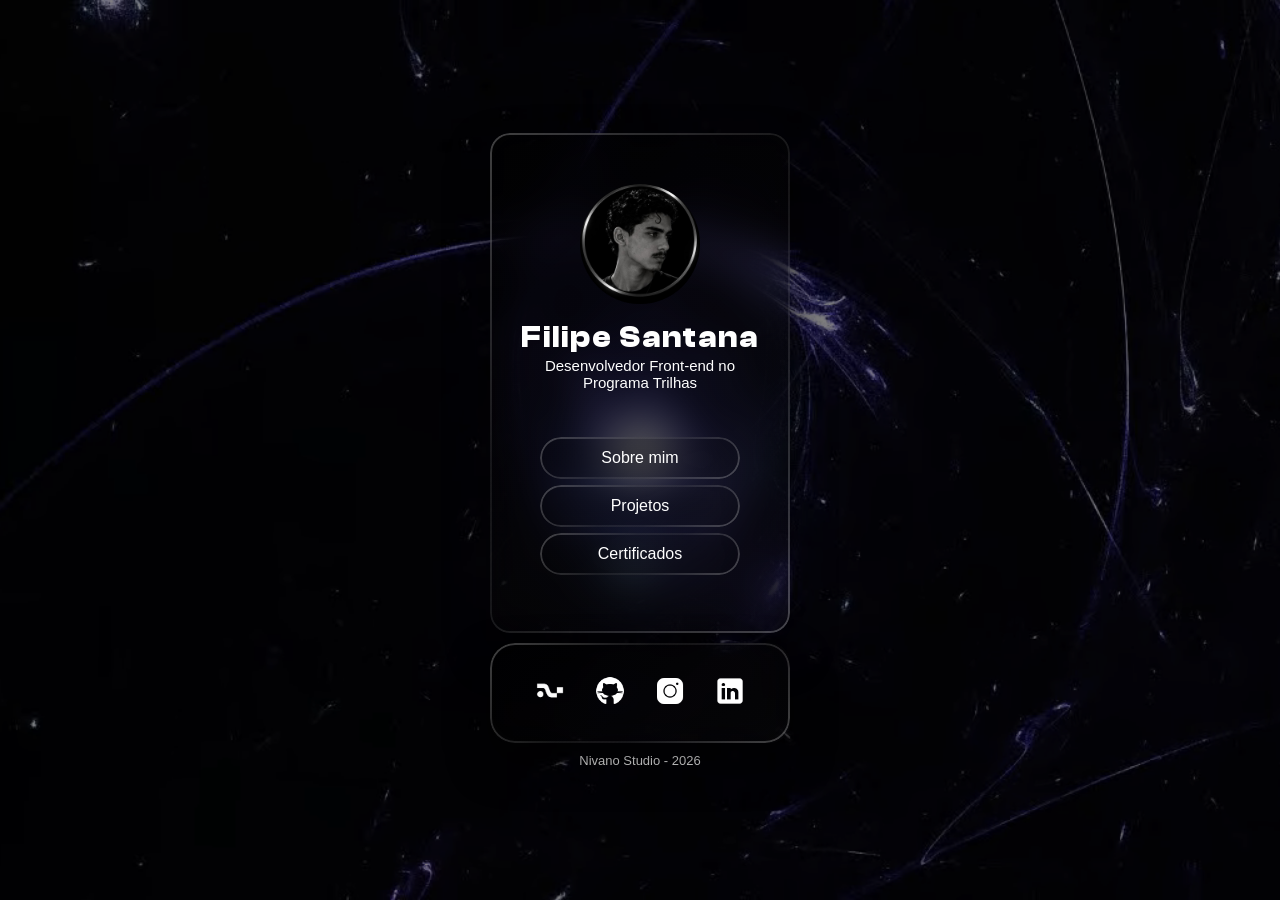
==== index.html @ e8043a5b "Publica portfólio do Filipe" ====
<!doctype html>
<html lang="pt-BR">
  <head>
    <meta charset="UTF-8" />
    <meta name="viewport" content="width=device-width, initial-scale=1.0" />
    <link rel="icon" type="image/png" href="asset/icons/icon-nav.png" />
    <title>Filipe Santana | Desenvolvedor Web</title>
    <meta name="author" content="Filipe Santana" />
    <meta
      name="description"
      content="Portfólio de Filipe Santana, Estudante Trilha Front-end, Email: jr3303361587@hotmail.com"
    />
    <link rel="stylesheet" href="style.css" />
  </head>
  <body>
    <!-- @ Video fundo -->
    <video class="bg-video" autoplay loop muted playsinline>
      <source src="asset/purple-swirls.webm" type="video/webm" />
    </video>

    <div class="card-principal">
      <img src="asset/perfil.jpg" alt="Foto de perfil de Filipe Santana" class="perfil" />
      <h1 class="autor">Filipe Santana</h1>
      <p class="description">Desenvolvedor Front-end no Programa Trilhas</p>
      <ul class="menu">
        <li><a href="sobre/sobre.html">Sobre mim</a></li>

        <li><a href="projects/projects.html">Projetos</a></li>

        <li>
          <a
            href="https://drive.google.com/drive/folders/1_mwVIv7XuUcjngt2Xe_6EL4TAWuLluEO?usp=sharing"
            >Certificados</a
          >
        </li>
      </ul>
    </div>
    <div class="card-logos">
      <a href="https://www.nivanostudio.com.br/"
        ><img class="logo-end" src="asset/icons/icon-nav.png" alt="Logo Nivano"
      /></a>

      <a href="https://github.com/nivano-studio"
        ><img class="logo-end" src="asset/icons/github.png" alt="Logo GitHub"
      /></a>

      <a href="https://www.instagram.com/filipe_santana.brs/"
        ><img class="logo-end" src="asset/icons/insta.png" alt="Logo Instagram"
      /></a>

      <a
        href="https://www.linkedin.com/in/filipesantanabrs/"
        ><img
          class="logo-end"
          src="asset/icons/likedin.png"
          alt="Logo LinkedIn"
      /></a>
    </div>
  </body>
  <footer>
    <p class="rodape">Nivano Studio - 2026</p>
  </footer>
</html>
---- style.css ----
@font-face {
  font-family: "ClashDisplay";
  src: url("fonts/ClashDisplay-Light.ttf") format("truetype");
  font-weight: normal;
  font-style: normal;
}

@font-face {
  font-family: "ClashDisplay";
  src: url("fonts/ClashDisplay-Regular.ttf") format("truetype");
  font-weight: normal;
  font-style: normal;
}

@font-face {
  font-family: "ClashDisplay";
  src: url("fonts/ClashDisplay-Medium.ttf") format("truetype");
  font-weight: normal;
  font-style: normal;
}

@font-face {
  font-family: "ClashDisplay";
  src: url("fonts/ClashDisplay-Bold.ttf") format("truetype");
  font-weight: normal;
  font-style: normal;
}

* {
  margin: 0;
  padding: 0;
  box-sizing: border-box;
}

body {
  min-height: 100vh;
  display: flex;
  flex-direction: column;
  justify-content: center;
  align-items: center;
  background-color: #000;
  text-align: center;
  color: white;
}

.autor {
  font-family: "ClashDisplay", sans-serif;
  font-size: 30px;
  letter-spacing: 2px;
}
.description {
  font-family: "ClashDisplay-Regular", sans-serif;
  font-size: 15px;
}

a {
  color: white;
  text-decoration: none;
  font-family: "ClashDisplay-Regular", sans-serif;
}

.bg-video {
  /* $ Fixa o Video no fundo */
  position: fixed;
  width: 100vw;
  height: 100vh;
  object-fit: cover;
  /* $ Video para tras da pagina*/
  z-index: -1;
  /* $ Escurece o Video */
  filter: brightness(50%);
}

.card-principal {
  position: relative;
  width: 300px;
  height: 500px;
  margin: 10px;

  /* $ Flexbox */
  display: flex;
  flex-direction: column;
  justify-content: center;
  align-items: center;

  border-radius: 20px;
  padding: 24px;

  /* $ Fundo do card-principal */
  background: linear-gradient(
    135deg,
    rgba(0, 0, 0, 0.45) 0%,
    rgba(15, 15, 15, 0.25) 100%
  );

  /* $ Desfoque */
  backdrop-filter: blur(20px);

  /* $ Sombras no fundo do card */
  box-shadow: 0 20px 40px rgba(0, 0, 0, 0.6);
}

/* @ Borda Superior/esquerda */
.card-principal:before {
  content: "";
  position: absolute;
  inset: 0;

  border-radius: 20px;

  /* $ Borda Superior/esquerda */
  border: 2px solid rgba(255, 255, 255, 0.25);

  /* $ Mascara de Gradiente */
  -webkit-mask: linear-gradient(135deg, #000 0%, transparent 60%);
  mask: linear-gradient(135deg, #000 0%, transparent 60%);
}

/* @ Borda Inferior/direita */
.card-principal:after {
  content: "";
  position: absolute;
  inset: 0;

  border-radius: 20px;

  /* $ Borda Inferior/direita */
  border: 2px solid rgba(255, 255, 255, 0.25);

  /* $ Mascara de Gradiente */
  -webkit-mask: linear-gradient(135deg, transparent 40%, #000 100%);
  mask: linear-gradient(135deg, transparent 40%, #000 100%);
}
.menu {
  margin-top: 40px;
}

li {
  position: relative;
  border-radius: 25px;
  margin: 6px;
  padding: 12px;
  width: 200px;
  list-style: none;
  transition: 0.1s ease;
  z-index: 1;

  /* $ Desfoque */
  backdrop-filter: blur(20px);
}

li:hover {
  transform: translateY(-2px);
  background-color: rgba(255, 255, 255, 0.205);
  color: black;
}

/* @ Borda Superior/esquerda */
li:before {
  content: "";
  position: absolute;
  inset: 0;

  border-radius: 25px;

  /* $ Borda Superior/esquerda */
  border: 2px solid rgba(255, 255, 255, 0.25);

  /* $ Mascara de Gradiente */
  -webkit-mask: linear-gradient(135deg, #000 0%, transparent 60%);
  mask: linear-gradient(135deg, #000 0%, transparent 60%);

  /* $ faz com que o mouse nao interaja com o elemento  */
  pointer-events: none;
}

/* @ Borda Inferior/direita */
li:after {
  content: "";
  position: absolute;
  inset: 0;

  border-radius: 25px;

  /* $ Borda Inferior/direita */
  border: 2px solid rgba(255, 255, 255, 0.25);

  /* $ Mascara de Gradiente */
  -webkit-mask: linear-gradient(135deg, transparent 40%, #000 100%);
  mask: linear-gradient(135deg, transparent 40%, #000 100%);

  /* $ faz com que o mouse nao interaja com o elemento  */
  pointer-events: none;
}

.perfil {
  width: 120px;
  height: 120px;
  margin-bottom: 15px;
  border-radius: 50%;
  object-fit: cover;
}

.card-logos {
  position: relative;
  width: 300px;
  height: 100px;

  /* $ Flexbox */
  display: flex;
  flex-direction: row;
  justify-content: center;
  align-items: center;
  gap: 30px;

  border-radius: 20px;
  padding: 24px;

  /* $ Fundo do card-principal */
  background: linear-gradient(
    135deg,
    rgba(0, 0, 0, 0.45) 0%,
    rgba(15, 15, 15, 0.25) 100%
  );

  /* $ Desfoque */
  backdrop-filter: blur(20px);

  /* $ Sombras no fundo do card */
  box-shadow: 0 20px 40px rgba(0, 0, 0, 0.6);
}

/* @ Borda Superior/esquerda */
.card-logos:before {
  content: "";
  position: absolute;
  inset: 0;

  border-radius: 25px;

  /* $ Borda Superior/esquerda */
  border: 2px solid rgba(255, 255, 255, 0.25);

  /* $ Mascara de Gradiente */
  -webkit-mask: linear-gradient(135deg, #000 0%, transparent 60%);
  mask: linear-gradient(135deg, #000 0%, transparent 60%);
  pointer-events: none;
}

/* @ Borda Inferior/direita */
.card-logos:after {
  content: "";
  position: absolute;
  inset: 0;

  border-radius: 25px;

  /* $ Borda Inferior/direita */
  border: 2px solid rgba(255, 255, 255, 0.25);

  /* $ Mascara de Gradiente */
  -webkit-mask: linear-gradient(135deg, transparent 40%, #000 100%);
  mask: linear-gradient(135deg, transparent 40%, #000 100%);
  pointer-events: none;
}

.card-logos a {
  position: relative;
  z-index: 1;
}

.logo-end {
  position: relative;
  width: 30px;
  height: 30px;
  object-fit: cover;
  z-index: 1;

  transition: 0.1s ease;
}

.logo-end:hover {
  transform: translateY(-2px);
}

.rodape {
  margin: 10px;
  font-family: "ClashDisplay-Regular", sans-serif;
  font-size: 13px;
}
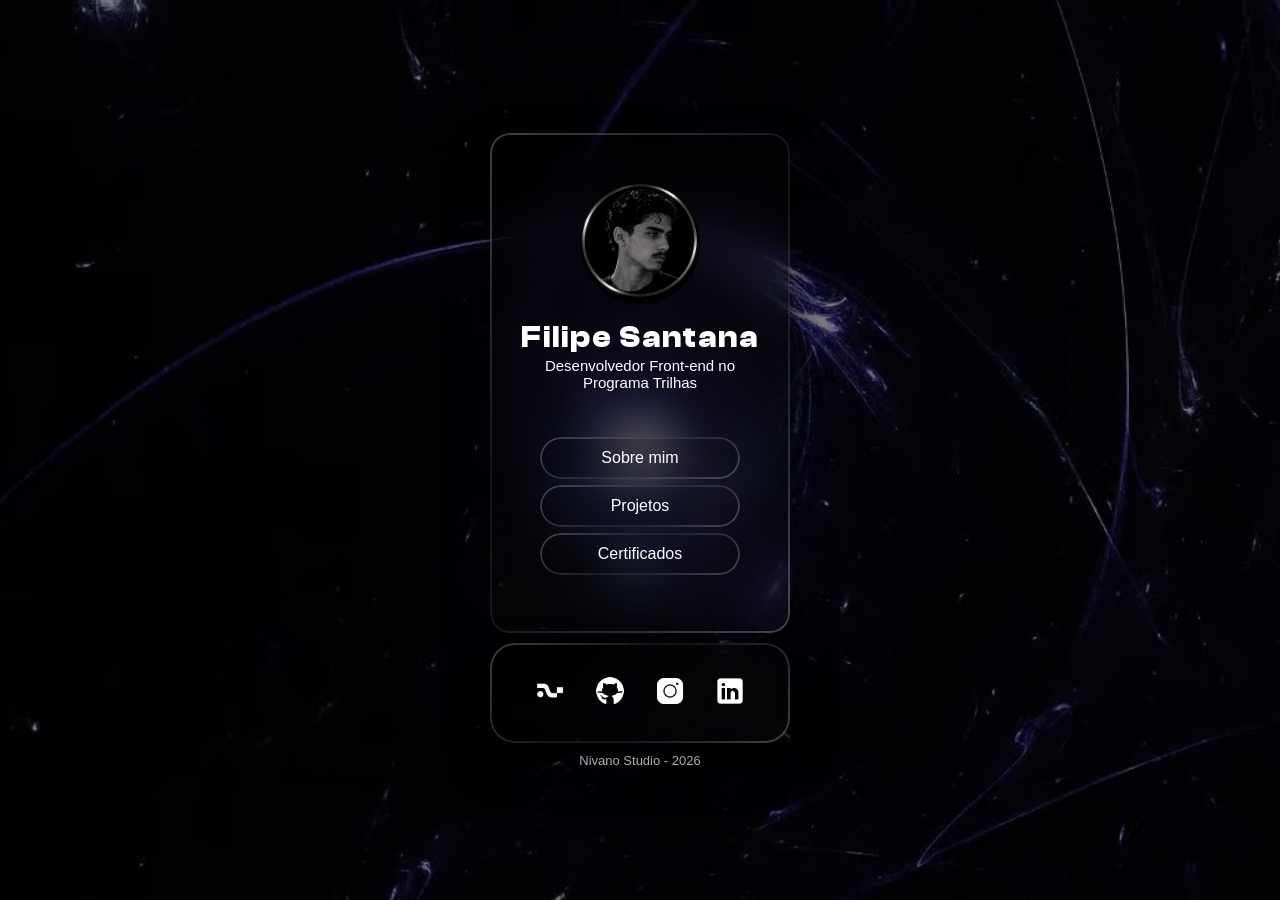
==== commit f0a4450e: "Corrige layout mobile e animação de fundo" ====
--- a/index.html
+++ b/index.html
@@ -14,9 +14,15 @@
   </head>
   <body>
     <!-- @ Video fundo -->
-    <video class="bg-video" autoplay loop muted playsinline>
+    <video class="bg-video" autoplay loop muted playsinline webkit-playsinline preload="auto">
       <source src="asset/purple-swirls.webm" type="video/webm" />
     </video>
+    <script>
+      const backgroundVideo = document.querySelector(".bg-video");
+      const useAnimatedBackground = () => document.body.classList.add("video-fallback");
+      backgroundVideo?.addEventListener("error", useAnimatedBackground, { once: true });
+      backgroundVideo?.play().catch(useAnimatedBackground);
+    </script>
 
     <div class="card-principal">
       <img src="asset/perfil.jpg" alt="Foto de perfil de Filipe Santana" class="perfil" />
--- a/style.css
+++ b/style.css
@@ -41,6 +41,24 @@
   background-color: #000;
   text-align: center;
   color: white;
+}
+
+body.video-fallback {
+  background-image:
+    radial-gradient(ellipse at 15% 20%, rgba(105, 31, 163, 0.42), transparent 48%),
+    radial-gradient(ellipse at 85% 65%, rgba(42, 47, 130, 0.38), transparent 46%),
+    radial-gradient(ellipse at 45% 110%, rgba(107, 22, 93, 0.3), transparent 48%);
+  background-size: 160% 160%;
+  animation: purple-background-drift 18s ease-in-out infinite alternate;
+}
+
+body.video-fallback .bg-video {
+  display: none;
+}
+
+@keyframes purple-background-drift {
+  from { background-position: 0% 0%; }
+  to { background-position: 100% 100%; }
 }
 
 .autor {
